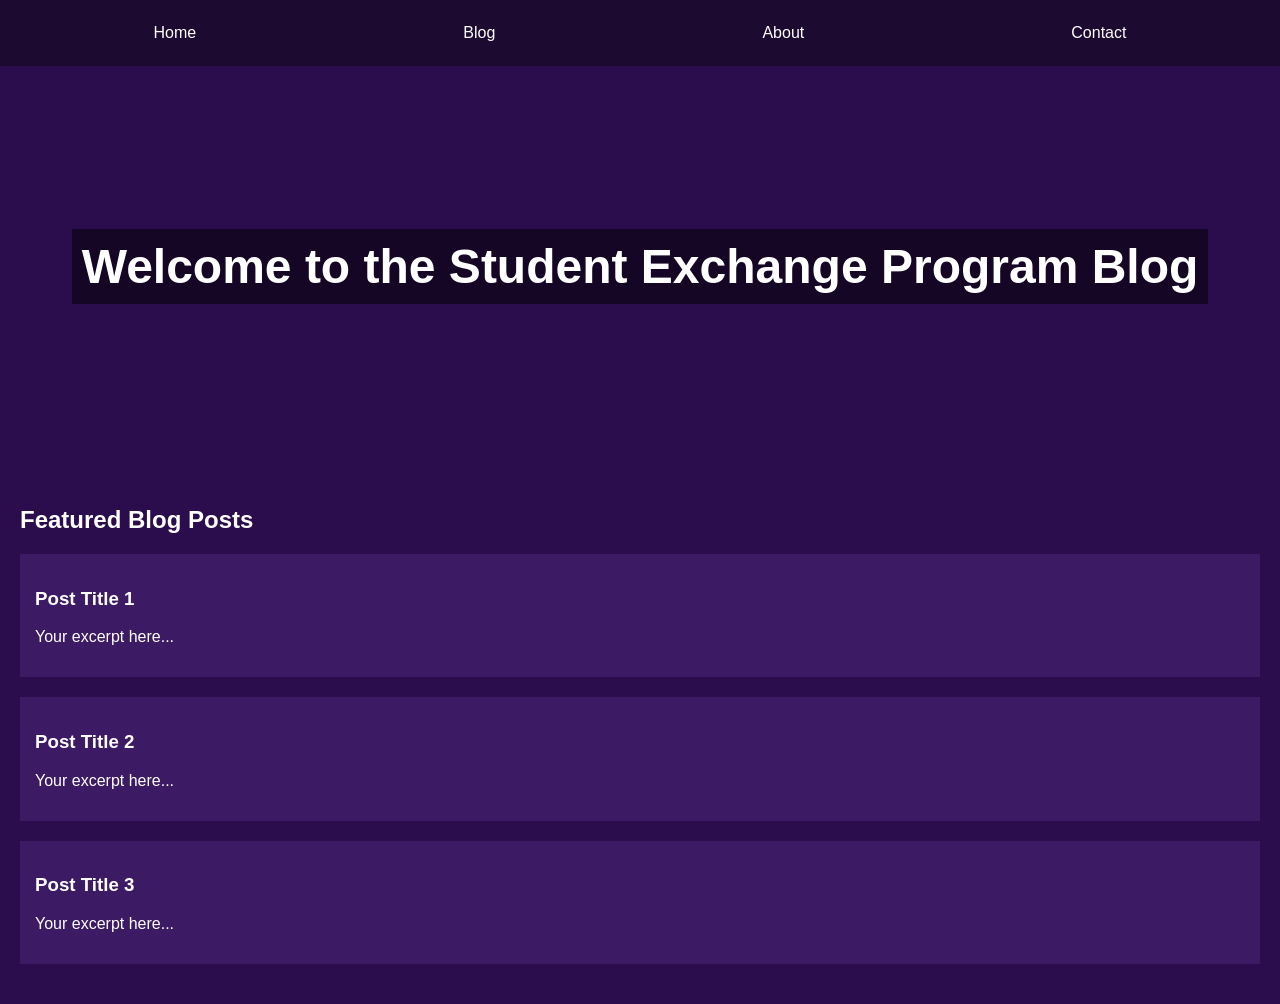
==== index.html @ 8b231905 "Create index.html with home page structure for student exchange program blog" ====
<!DOCTYPE html>
<html lang="en">
<head>
    <meta charset="UTF-8">
    <meta name="viewport" content="width=device-width, initial-scale=1.0">
    <title>Student Exchange Program Blog</title>
    <style>
        body {
            font-family: Arial, sans-serif;
            margin: 0;
            padding: 0;
            background-color: #2b0d4d; /* Dark purple */
            color: white;
        }
        header {
            background-color: #1d0a30;
            padding: 10px 20px;
        }
        nav {
            display: flex;
            justify-content: space-around;
        }
        nav a {
            color: white;
            text-decoration: none;
            padding: 14px 20px;
        }
        .hero {
            background: url('placeholder-image-url.jpg') no-repeat center center; /* Placeholder */
            background-size: cover;
            height: 400px;
            display: flex;
            align-items: center;
            justify-content: center;
            text-align: center;
        }
        .hero h1 {
            font-size: 3em;
            background-color: rgba(0, 0, 0, 0.5);
            padding: 10px;
        }
        .featured-posts {
            padding: 20px;
        }
        .post {
            margin-bottom: 20px;
            background-color: #3c1a64;
            padding: 15px;
        }
    </style>
</head>
<body>
    <header>
        <nav>
            <a href="#">Home</a>
            <a href="#">Blog</a>
            <a href="#">About</a>
            <a href="#">Contact</a>
        </nav>
    </header>
    <section class="hero">
        <h1>Welcome to the Student Exchange Program Blog</h1>
    </section>
    <section class="featured-posts">
        <h2>Featured Blog Posts</h2>
        <div class="post">
            <h3>Post Title 1</h3>
            <p>Your excerpt here...</p>
        </div>
        <div class="post">
            <h3>Post Title 2</h3>
            <p>Your excerpt here...</p>
        </div>
        <div class="post">
            <h3>Post Title 3</h3>
            <p>Your excerpt here...</p>
        </div>
    </section>
</body>
</html>
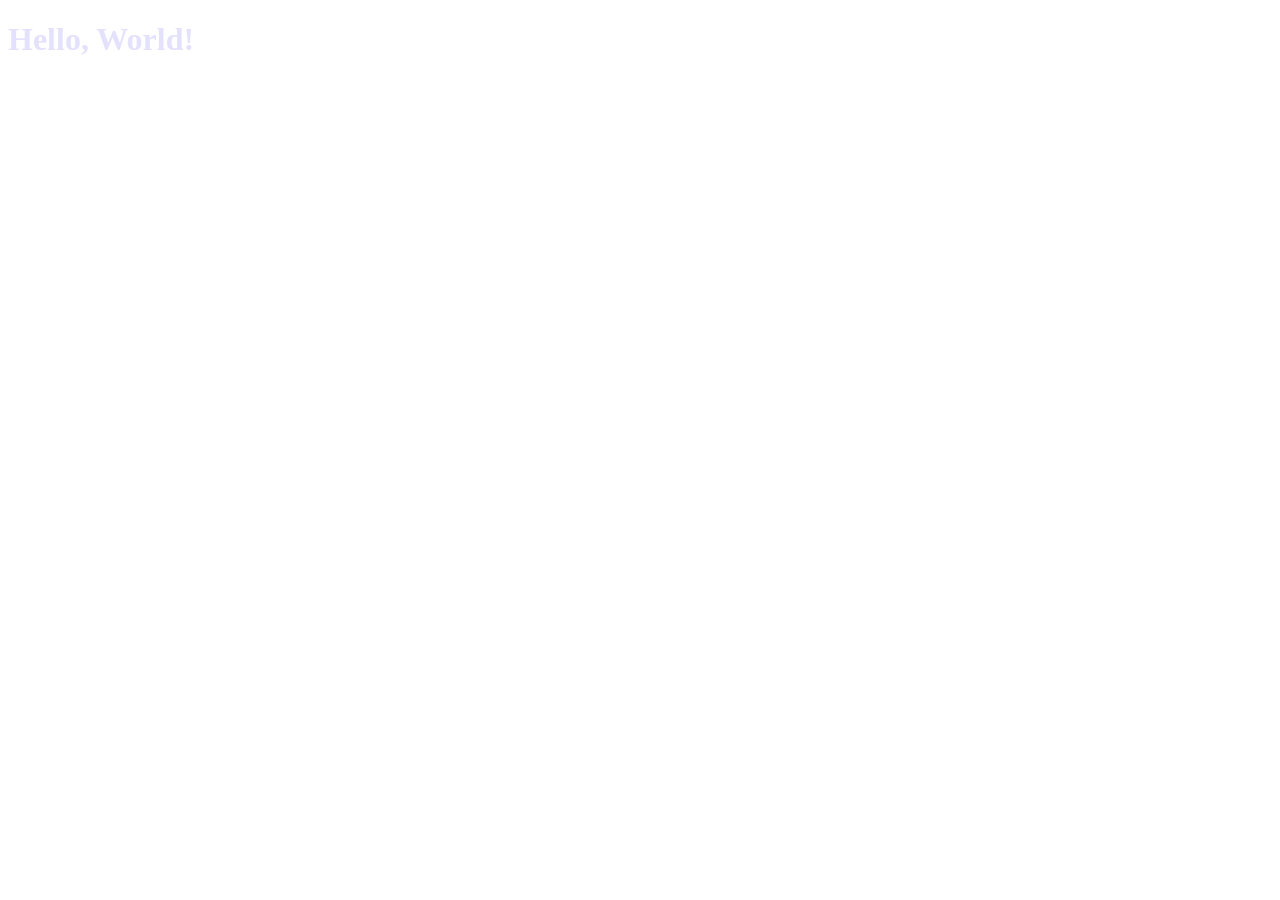
==== commit dbdb89a9: "Updated index.html to use external CSS and JavaScript files" ====
--- a/index.html
+++ b/index.html
@@ -3,78 +3,11 @@
 <head>
     <meta charset="UTF-8">
     <meta name="viewport" content="width=device-width, initial-scale=1.0">
-    <title>Student Exchange Program Blog</title>
-    <style>
-        body {
-            font-family: Arial, sans-serif;
-            margin: 0;
-            padding: 0;
-            background-color: #2b0d4d; /* Dark purple */
-            color: white;
-        }
-        header {
-            background-color: #1d0a30;
-            padding: 10px 20px;
-        }
-        nav {
-            display: flex;
-            justify-content: space-around;
-        }
-        nav a {
-            color: white;
-            text-decoration: none;
-            padding: 14px 20px;
-        }
-        .hero {
-            background: url('placeholder-image-url.jpg') no-repeat center center; /* Placeholder */
-            background-size: cover;
-            height: 400px;
-            display: flex;
-            align-items: center;
-            justify-content: center;
-            text-align: center;
-        }
-        .hero h1 {
-            font-size: 3em;
-            background-color: rgba(0, 0, 0, 0.5);
-            padding: 10px;
-        }
-        .featured-posts {
-            padding: 20px;
-        }
-        .post {
-            margin-bottom: 20px;
-            background-color: #3c1a64;
-            padding: 15px;
-        }
-    </style>
+    <title>Document</title>
+    <link rel="stylesheet" href="styles.css">
+    <script src="script.js" defer></script>
 </head>
 <body>
-    <header>
-        <nav>
-            <a href="#">Home</a>
-            <a href="#">Blog</a>
-            <a href="#">About</a>
-            <a href="#">Contact</a>
-        </nav>
-    </header>
-    <section class="hero">
-        <h1>Welcome to the Student Exchange Program Blog</h1>
-    </section>
-    <section class="featured-posts">
-        <h2>Featured Blog Posts</h2>
-        <div class="post">
-            <h3>Post Title 1</h3>
-            <p>Your excerpt here...</p>
-        </div>
-        <div class="post">
-            <h3>Post Title 2</h3>
-            <p>Your excerpt here...</p>
-        </div>
-        <div class="post">
-            <h3>Post Title 3</h3>
-            <p>Your excerpt here...</p>
-        </div>
-    </section>
+    <h1>Hello, World!</h1>
 </body>
-</html>
+</html>
--- a/styles.css
+++ b/styles.css
@@ -0,0 +1,38 @@
+.body {
+    background-color: #3E2A91; /* Dark Purple */
+    color: #FFFFFF; /* White Text */
+    font-family: 'Arial', sans-serif;
+}
+
+h1, h2, h3, h4, h5, h6 {
+    color: #E4E1FC; /* Lighter Purple for Headings */
+}
+
+button {
+    background-color: #5A4D8E; /* Button Purple */
+    color: #FFFFFF;
+    border: none;
+    padding: 10px 20px;
+    border-radius: 5px;
+    cursor: pointer;
+    transition: background-color 0.3s ease;
+}
+
+button:hover {
+    background-color: #7A6FAD; /* Lighter Button Purple on Hover */
+}
+
+input, textarea {
+    background-color: #FFFFFF;
+    color: #333333;
+    border: 1px solid #ccc;
+    border-radius: 4px;
+    padding: 10px;
+    width: 100%;
+    margin: 10px 0;
+}
+
+input:focus, textarea:focus {
+    border-color: #5A4D8E; /* Button Purple for Focus */
+    outline: none;
+}
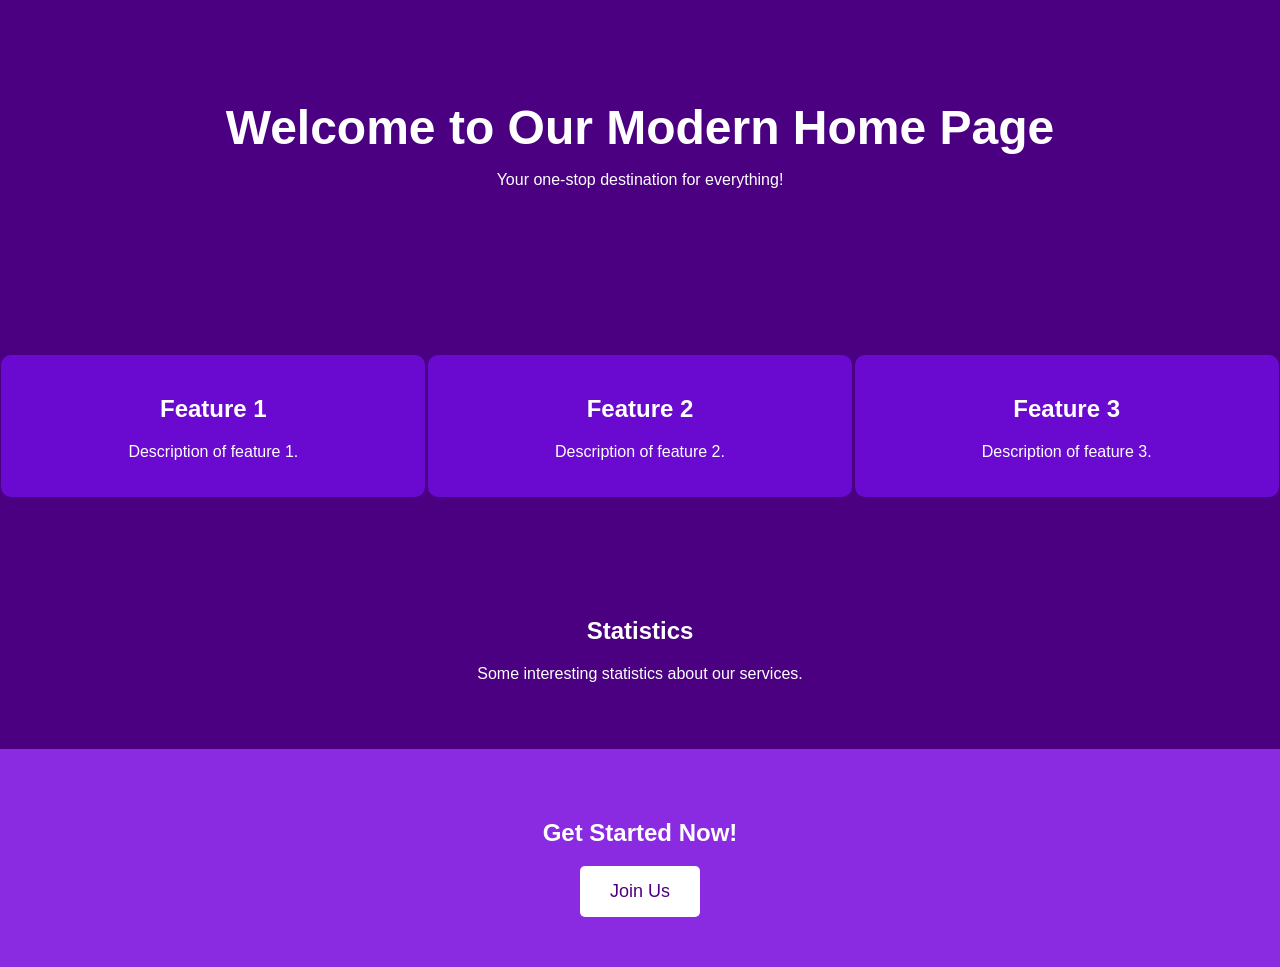
==== commit 248d80e1: "Updated index.html with complete home page design featuring dark purple theme and modern UI/UX" ====
--- a/index.html
+++ b/index.html
@@ -3,11 +3,81 @@
 <head>
     <meta charset="UTF-8">
     <meta name="viewport" content="width=device-width, initial-scale=1.0">
-    <title>Document</title>
-    <link rel="stylesheet" href="styles.css">
-    <script src="script.js" defer></script>
+    <title>Home Page</title>
+    <style>
+        body {
+            background-color: #4B0082; /* Dark Purple */
+            color: white;
+            font-family: Arial, sans-serif;
+            margin: 0;
+            padding: 0;
+        }
+        .hero {
+            text-align: center;
+            padding: 100px 20px;
+        }
+        .hero h1 {
+            font-size: 48px;
+            margin: 0;
+        }
+        .featured {
+            display: flex;
+            justify-content: space-around;
+            padding: 50px 0;
+        }
+        .card {
+            background-color: #6A0AD0;
+            border-radius: 10px;
+            padding: 20px;
+            width: 30%;
+            text-align: center;
+        }
+        .stats {
+            text-align: center;
+            padding: 50px 20px;
+        }
+        .cta {
+            text-align: center;
+            padding: 50px 20px;
+            background-color: #8A2BE2;
+        }
+        .cta button {
+            background-color: white;
+            color: #4B0082;
+            border: none;
+            border-radius: 5px;
+            padding: 15px 30px;
+            font-size: 18px;
+            cursor: pointer;
+        }
+    </style>
 </head>
 <body>
-    <h1>Hello, World!</h1>
+    <div class="hero">
+        <h1>Welcome to Our Modern Home Page</h1>
+        <p>Your one-stop destination for everything!</p>
+    </div>
+    <div class="featured">
+        <div class="card">
+            <h2>Feature 1</h2>
+            <p>Description of feature 1.</p>
+        </div>
+        <div class="card">
+            <h2>Feature 2</h2>
+            <p>Description of feature 2.</p>
+        </div>
+        <div class="card">
+            <h2>Feature 3</h2>
+            <p>Description of feature 3.</p>
+        </div>
+    </div>
+    <div class="stats">
+        <h2>Statistics</h2>
+        <p>Some interesting statistics about our services.</p>
+    </div>
+    <div class="cta">
+        <h2>Get Started Now!</h2>
+        <button>Join Us</button>
+    </div>
 </body>
 </html>
